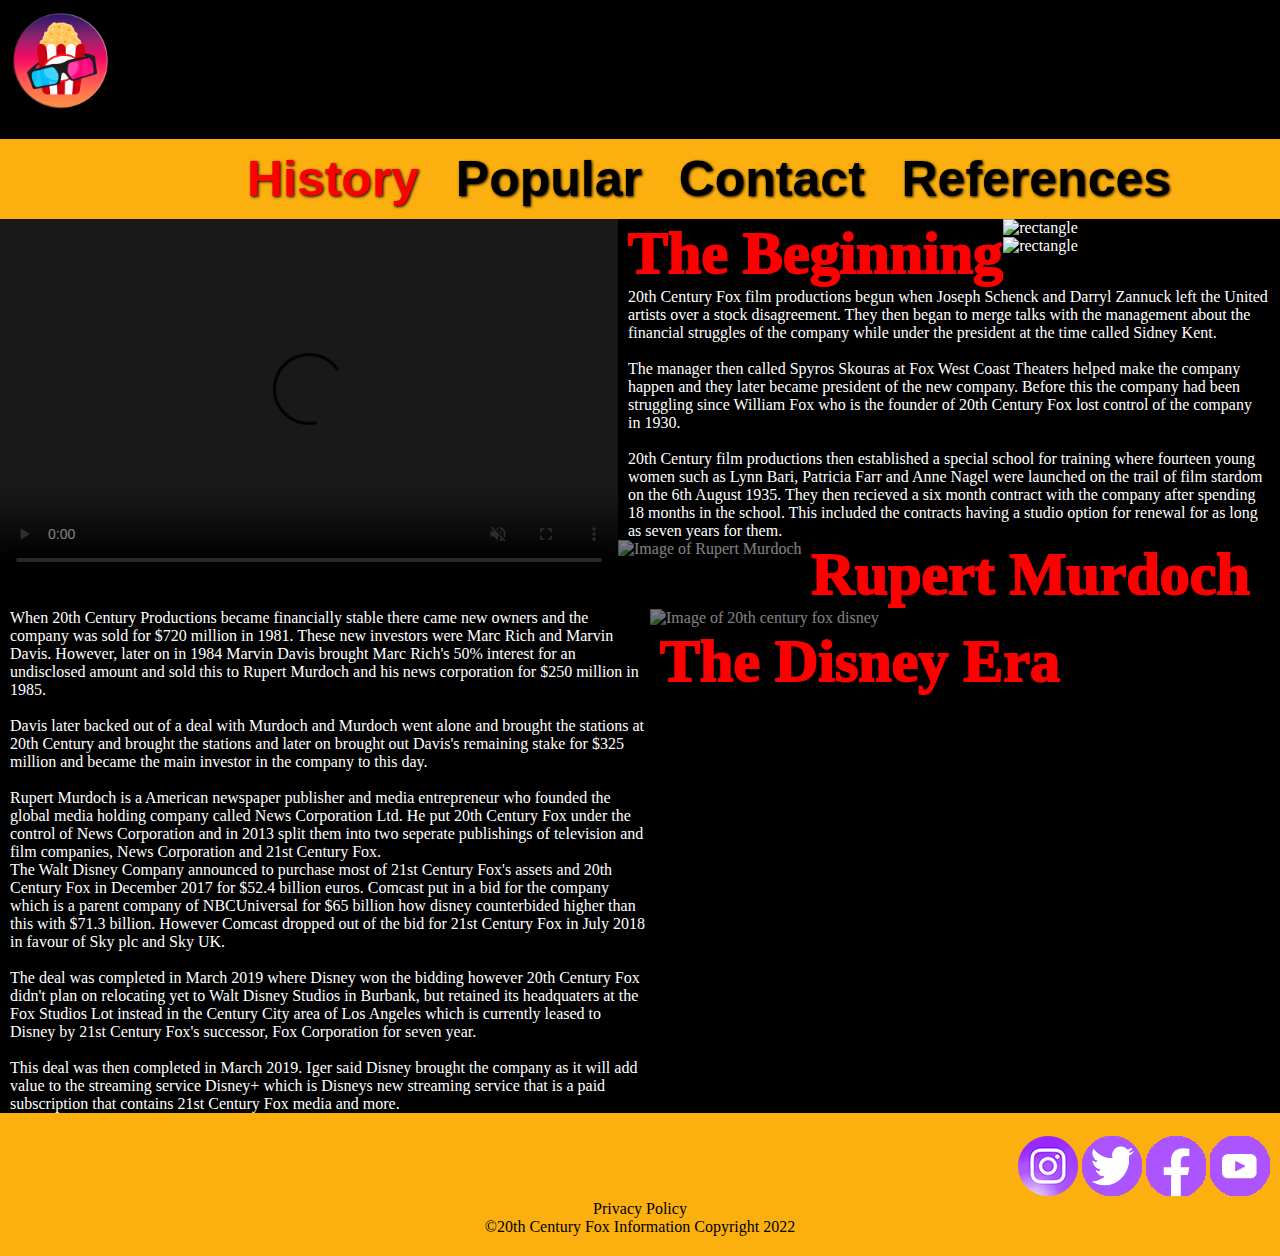
==== history.html @ 5a949307 "Rename History.html to history.html" ====
<!DOCTYPE html>
<!-- saved from url=(0107)file://students.uce.ac.uk/filespace/mb20/tic/S22155702/Year%201%20Website%20DIG4166-A-S1/Website/Index.html -->
<html lang="en-GB">
<head>
  <meta http-equiv="Content-Type" content="text/html; charset=utf-8">
  <link rel="stylesheet" href="./styles/Style.css">
  <meta name="viewport" content="width=device-width, initial-scale=1.0">
  <title>History</title>
</head>
<body>
  <header>
    <a href="./index.html"><img src="./images/cinema%20logo%20final.png" alt="Website logo"></a>
  </header>
  <div class="collapsible-menu">
    <input type="checkbox" id="menu"> <label for="menu">Menu</label>
    <nav class="nav1">
      <ul>
        <li>
          <a href="./history.html"><span class="highlight-word-colour">History</span></a>
        </li>
        <li>
          <a href="./popular.html"><span class="word-colour">Popular</span></a>
        </li>
        <li>
          <a href="./contact.html"><span class="word-colour">Contact</span></a>
        </li>
        <li>
          <a href="./references.html"><span class="word-colour">References</span></a>
        </li>
      </ul>
    </nav>
  </div>
  <div class="image1">
    <video autoplay="" muted="" controls=""><source src="./graphics/william%20fox.mp4" type="video/mp4"></video>
  </div>
  <h3 class="Title">The Beginning</h3>
  <p class="copy1">20th Century Fox film productions begun when Joseph Schenck and Darryl Zannuck left the United artists over a stock disagreement. They then began to merge talks with the management about the financial struggles of the company while under the president at the time called Sidney Kent.<br>
  <br>
  The manager then called Spyros Skouras at Fox West Coast Theaters helped make the company happen and they later became president of the new company. Before this the company had been struggling since William Fox who is the founder of 20th Century Fox lost control of the company in 1930.<br>
  <br>
  20th Century film productions then established a special school for training where fourteen young women such as Lynn Bari, Patricia Farr and Anne Nagel were launched on the trail of film stardom on the 6th August 1935. They then recieved a six month contract with the company after spending 18 months in the school. This included the contracts having a studio option for renewal for as long as seven years for them.</p>
  <div class="Seperate1"><img src="./Images/rectangle1.jpg" alt="rectangle"></div>
  <div class="image1"><img src="./Images/rupert%20murdoch.jpg" alt="Image of Rupert Murdoch"></div>
  <h3 class="Title">Rupert Murdoch</h3>
  <p class="copy1">When 20th Century Productions became financially stable there came new owners and the company was sold for $720 million in 1981. These new investors were Marc Rich and Marvin Davis. However, later on in 1984 Marvin Davis brought Marc Rich's 50% interest for an undisclosed amount and sold this to Rupert Murdoch and his news corporation for $250 million in 1985.<br>
  <br>
  Davis later backed out of a deal with Murdoch and Murdoch went alone and brought the stations at 20th Century and brought the stations and later on brought out Davis's remaining stake for $325 million and became the main investor in the company to this day.<br>
  <br>
  Rupert Murdoch is a American newspaper publisher and media entrepreneur who founded the global media holding company called News Corporation Ltd. He put 20th Century Fox under the control of News Corporation and in 2013 split them into two seperate publishings of television and film companies, News Corporation and 21st Century Fox.</p>
  <div class="Seperate1"><img src="./Images/rectangle1.jpg" alt="rectangle"></div>
  <div class="image1"><img src="./Images/20th%20century%20fox%20disney.png" alt="Image of 20th century fox disney"></div>
  <h3 class="Title">The Disney Era</h3>
  <p class="copy1">The Walt Disney Company announced to purchase most of 21st Century Fox's assets and 20th Century Fox in December 2017 for $52.4 billion euros. Comcast put in a bid for the company which is a parent company of NBCUniversal for $65 billion how disney counterbided higher than this with $71.3 billion. However Comcast dropped out of the bid for 21st Century Fox in July 2018 in favour of Sky plc and Sky UK.<br>
  <br>
  The deal was completed in March 2019 where Disney won the bidding however 20th Century Fox didn't plan on relocating yet to Walt Disney Studios in Burbank, but retained its headquaters at the Fox Studios Lot instead in the Century City area of Los Angeles which is currently leased to Disney by 21st Century Fox's successor, Fox Corporation for seven year.<br>
  <br>
  This deal was then completed in March 2019. Iger said Disney brought the company as it will add value to the streaming service Disney+ which is Disneys new streaming service that is a paid subscription that contains 21st Century Fox media and more.</p>
  <footer>
    <div class="Social">
      <a href="https://www.instagram.com"><img src="./images/instagram%20logo%20editted.png" alt="Instagram logo image"></a> <a href="https://www.twitter.com"><img src="./images/twitter%20logo%20editted.png" alt="Twitter logo image"></a> <a href="https://www.facebook.com"><img src="./images/facebook%20logo%20editted.png" alt="Facebook logo image"></a> <a href="https://www.youtube.com"><img src="./images/youtube%20logo%20editted.png" alt="Youtube logo image"></a>
    </div>
    <div class="Copyright">
      Privacy Policy
    </div>
    <div class="Copyright2">
      ©20th Century Fox Information Copyright 2022
    </div>
  </footer>
</body>
</html>
---- styles/Style.css ----
/*Index page */
 header {
     background-color: #000000;
     color: #ffcc00;
     padding: 10px;
     font-family: Bree Serif;
     font-size: 70px;
}
 header img {
     height: auto;
     width: 8%;
}
 body {
     font-family:Bree Serif;
     background-color:#000000;
     color:white;
}
 .Banner img {
     width: 100%;
     opacity:0.5;
     transition: 1s ease;
}
 .Banner img:hover {
     opacity:1.5;
     transition: 1s ease;
}
 h1 {
     font-family: Bree Serif-opacity 50%;
     color: red;
     font-size: 100px;
     -webkit-text-stroke: 3px red;
     text-align: center;
}
 nav.nav1 {
     background-color: #FCB00F;
     font-family: 'Black Han Sans', sans-serif;
     font-weight: bold;
     font-size:50px;
     text-align: center;
     padding-left:10%;
     padding-right:1%;
     text-shadow: 1px 1px 3px Black;
     word-spacing: 200%;
}
 nav.nav1 ul {
     list-style: none;
     width: 100%;
     padding:1%;
     margin:0;
}
 nav.nav1 li {
     display:inline;
}
 nav.nav1 a {
     color:black;
     text-decoration:none;
     text-align: center;
     padding: 1%;
}
 nav.nav1 li:last-of-type {
     border-right: 0px;
}
 nav.nav1 a:hover {
     color: #404040;
}
 input#menu, label {
     display: none;
}
 .word-colour {
     color: black;
}
 .word-colour:hover {
     color: #404040;
}
 .highlight-word-colour {
     color: red;
}
 .highlight-word-colour:hover {
     color: #404040;
}
 h2 {
     font-family:Black Han Sans;
     font-size: 50px;
     color:black;
}

 .movies img {
     width: 24.5%;
     height: 600px;
     background-color: black;
     -webkit-filter: brightness(50%);
     -webkit-transition: all 1s ease;
     -moz-transition: all 1s ease;
     -o-transition: all 1s ease;
     -ms-transition: all 1s ease;
     transition: all 1s ease;
}
 .movies img:hover {
     -webkit-filter: brightness(110%);
}
 footer {
     font-family: serif;
     background-color: #FCB00F;
     color: black;
     padding: 10px;
     text-align: center;
     clear: both;
}
 .Copyright {
     background-color: #FCB00F;
}
 .Copyright2 {
     padding-bottom: 10px;
}
 .Social {
     background-color: #FCB00F;
     padding-left: 80%;
     padding-top: 1%;
     vertical-align: bottom;
}
 a:link {
     color: #FCB00F;
     background-color: transparent;
     text-decoration: none;
}
 a:visited {
     color: #FCB00F;
     background-color: transparent;
     text-decoration: none;
}
 a:hover {
     color: #FCB00F;
     background-color: transparent;
     text-decoration: underline;
}
 a:active {
     color: #FCB00F;
     background-color: transparent;
     text-decoration: underline;
}
/*Homepage Ended */
/* Media Query Overide Mobile */
/*Mobile Homepage */
 @media only screen and (max-width:599px) {
     header {
         background-color: black;
    }
     header img {
         max-width: 100%;
         max-height: 100%;
    }
     nav.nav1 li {
         width:100%;
         display:block;
         text-align:left;
         min-height:44px;
         font-size: 80%;
    }
     aside {
         width: 100%;
    }
     article {
         width: 100%;
    }
     .collapsible-menu {
         background-color: black;
         padding: 0px 20px;
    }
     .collapsible-menu label {
         font-size: 100%;
         color:black;
         display: block;
         cursor: pointer;
         background: url(../graphics/hamburger.jpg) no-repeat left center;
         padding: 10px 0 10px 50px;
    }
     input:checked +label {
         background-image: url(../graphics/hamburger.jpg);
    }
     nav.nav1 {
         max-height: 0;
         overflow: hidden;
         padding: 0 0 0 50px;
    }
    /* Toggle Effect */
     input:checked ~ label {
         background-image: url(../graphics/hamburger.jpg);
    }
     input:checked ~ nav.nav1 {
         max-height: 100%;
    }
     h1 {
         font-size: 400%;
    }
     .movies img {
         width: 49.5%;
         height: 600px;
    }
     .Copyright {
         background-color: #FCB00F;
    }
     .Copyright2 {
         padding-bottom: 10px;
    }
     .Social {
         width: 70%;
         height: 70%;
         padding-left: 30%;
         padding-top: 1%;
         vertical-align: bottom;
    }
}
/* Mobile Homepage ended */
/*History Webpage */
 .image1 video {
     width: 618px;
     height: 363px;
}
 .image1 {
     float: left;
     opacity:0.5;
     transition: 1s ease;
}
 .image1:hover {
     opacity:1;
     transition: 1s ease;
}
 h3.Title {
     font-family: Bree Serif, opacity 50%;
     color: red;
     font-size: 60px;
     -webkit-text-stroke: 2px red;
     text-align: center;
     float: left;
     clear: right;
     padding-left: 10px;
}
 .copy1 {
     float: left;
     width: 50%;
     margin: 0px 0px 0px 0px;
     padding-left: 10px;
}
 .para1 {
     float: left;
}
 .Seperate1 {
     width: 100%;
}
/*History Webpage ended */
/*History Webpage mobile view */
 @media only screen and (max-width:599px) {
     .image1 {
         width: 100%;
         height: 363px;
    }
     .image1 video {
         width: 100%;
         height: 363px;
    }
     .popular1 img {
         width: 599px;
         max-width: 49.5%;
         height: 600px;
    }
}
/*History Webpage mobile view ENDED */
/* Popular Webpage */
 * {
     margin: 0;
     padding: 0;
}

 .container {
     width: 100%;
     height: 682px;
     margin: auto;
     overflow: hidden;
}
 .container .slider {
     position: relative;
     width: 500%;
     margin: 0;
     left: 0;
     top: 0;
     animation: animate 30s infinite ease-in-out;
}
 .container .slider img {
     width: 20%;
     float: left;
}
 @keyframes animate {
     0%,120%{
         left: 0
    }
     20%{
         left: 0
    }
     40%{
         left: -100%
    }
     60%{
         left: -200%
    }
     80%{
         left: -300%
    }
     100%{
         left: -400%
    }
     120%{
         left: -600%
    }
}
 .popular1 img {
     width: 350px;
     height: 600px;
     background-color: black;
}
/* Popular Webpage ended*/
/*Popular Mobilepage*/
 @media only screen and (max-width:599px) {
     .container .slider img {
         float: left;
         padding-top: 10%;
    }
}
/*Popular Mobilepage end*/
/*Contact Webpage start*/
 .Contact {
     background-color: #C90000;
}
 .contact-text {
     font-family: Bree Serif-opacity 50%;
     color: #FCB00F;
     font-size: 90px;
     -webkit-text-stroke: 3px #FCB00F;
     text-align: center;
     background-color: #C90000;
     width: 50%;
     height: 500px;
     padding-left: 12%;
}
 .contact-body {
     font-size: 40px;
     background-color: #C90000;
     width: 50%;
     height: 500px;
     font-family:Bree Serif;
     color:white;
     float: left;
     text-align: center;
}
 .contact-form {
     background-color: #C90000;
     width: 50%;
     height: 500px;
     float: left;
}
 form {
     background-color: #C90000;
     padding-left: 60%;
     height: 500px;
}
 .form-text {
     font-size: 30px;
     background-color: #C90000;
     font-family:Bree Serif;
     color:white;
}
/*Contact Webpage ended*/
/*Contact Mobile*/
 @media only screen and (max-width:599px) {
     .contact-body {
         font-size: 30px;
    }
}
/*Contact Mobile end*/
/*References Webpage Start*/
 .References {
     padding: 1%;
     background-color: red;
}
/*References Webpage Ended*/
/* overrides css for mobile views up to 599px wide */
/* END OF MOBILE OVERIDE STYLING */
/* */
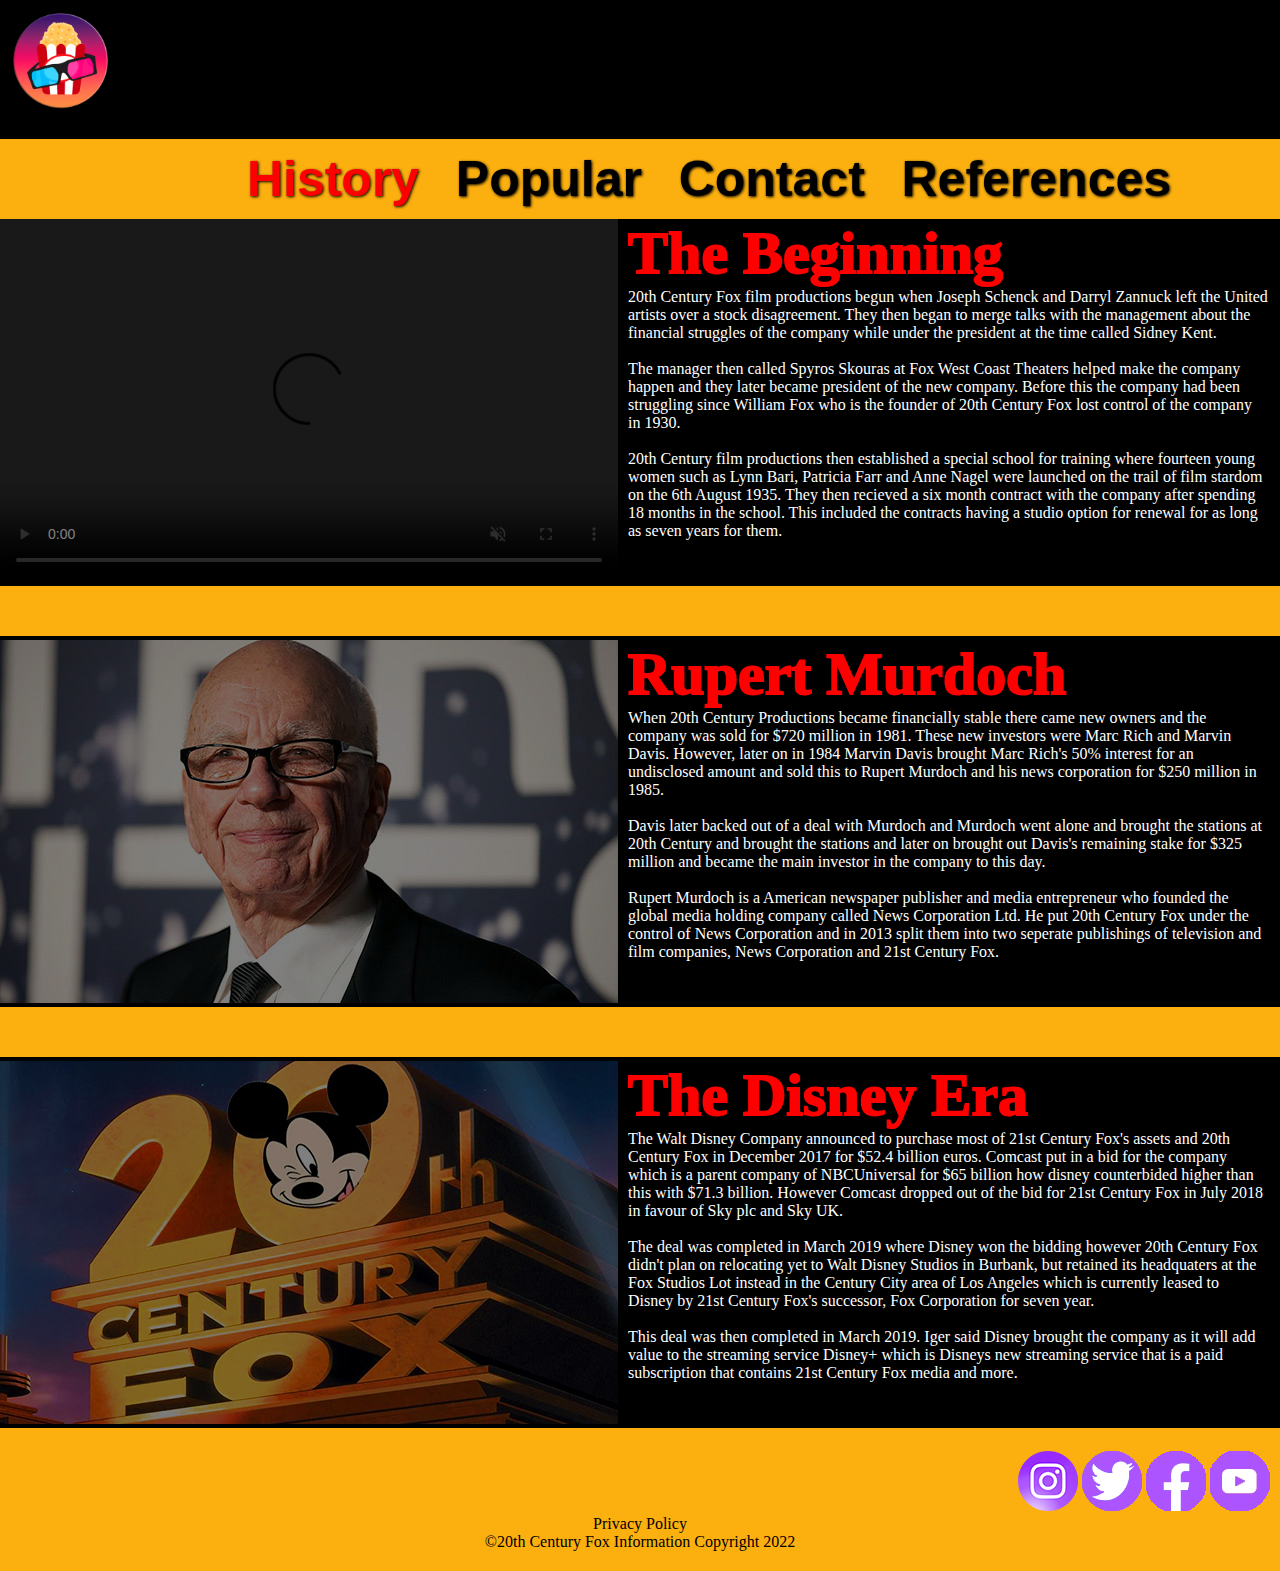
==== commit d6881383: "Update history.html" ====
--- a/history.html
+++ b/history.html
@@ -39,16 +39,16 @@
   The manager then called Spyros Skouras at Fox West Coast Theaters helped make the company happen and they later became president of the new company. Before this the company had been struggling since William Fox who is the founder of 20th Century Fox lost control of the company in 1930.<br>
   <br>
   20th Century film productions then established a special school for training where fourteen young women such as Lynn Bari, Patricia Farr and Anne Nagel were launched on the trail of film stardom on the 6th August 1935. They then recieved a six month contract with the company after spending 18 months in the school. This included the contracts having a studio option for renewal for as long as seven years for them.</p>
-  <div class="Seperate1"><img src="./Images/rectangle1.jpg" alt="rectangle"></div>
-  <div class="image1"><img src="./Images/rupert%20murdoch.jpg" alt="Image of Rupert Murdoch"></div>
+  <div class="Seperate1"><img src="./images/rectangle1.jpg" alt="rectangle"></div>
+  <div class="image1"><img src="./images/rupert%20murdoch.jpg" alt="Image of Rupert Murdoch"></div>
   <h3 class="Title">Rupert Murdoch</h3>
   <p class="copy1">When 20th Century Productions became financially stable there came new owners and the company was sold for $720 million in 1981. These new investors were Marc Rich and Marvin Davis. However, later on in 1984 Marvin Davis brought Marc Rich's 50% interest for an undisclosed amount and sold this to Rupert Murdoch and his news corporation for $250 million in 1985.<br>
   <br>
   Davis later backed out of a deal with Murdoch and Murdoch went alone and brought the stations at 20th Century and brought the stations and later on brought out Davis's remaining stake for $325 million and became the main investor in the company to this day.<br>
   <br>
   Rupert Murdoch is a American newspaper publisher and media entrepreneur who founded the global media holding company called News Corporation Ltd. He put 20th Century Fox under the control of News Corporation and in 2013 split them into two seperate publishings of television and film companies, News Corporation and 21st Century Fox.</p>
-  <div class="Seperate1"><img src="./Images/rectangle1.jpg" alt="rectangle"></div>
-  <div class="image1"><img src="./Images/20th%20century%20fox%20disney.png" alt="Image of 20th century fox disney"></div>
+  <div class="Seperate1"><img src="./images/rectangle1.jpg" alt="rectangle"></div>
+  <div class="image1"><img src="./images/20th%20century%20fox%20disney.png" alt="Image of 20th century fox disney"></div>
   <h3 class="Title">The Disney Era</h3>
   <p class="copy1">The Walt Disney Company announced to purchase most of 21st Century Fox's assets and 20th Century Fox in December 2017 for $52.4 billion euros. Comcast put in a bid for the company which is a parent company of NBCUniversal for $65 billion how disney counterbided higher than this with $71.3 billion. However Comcast dropped out of the bid for 21st Century Fox in July 2018 in favour of Sky plc and Sky UK.<br>
   <br>
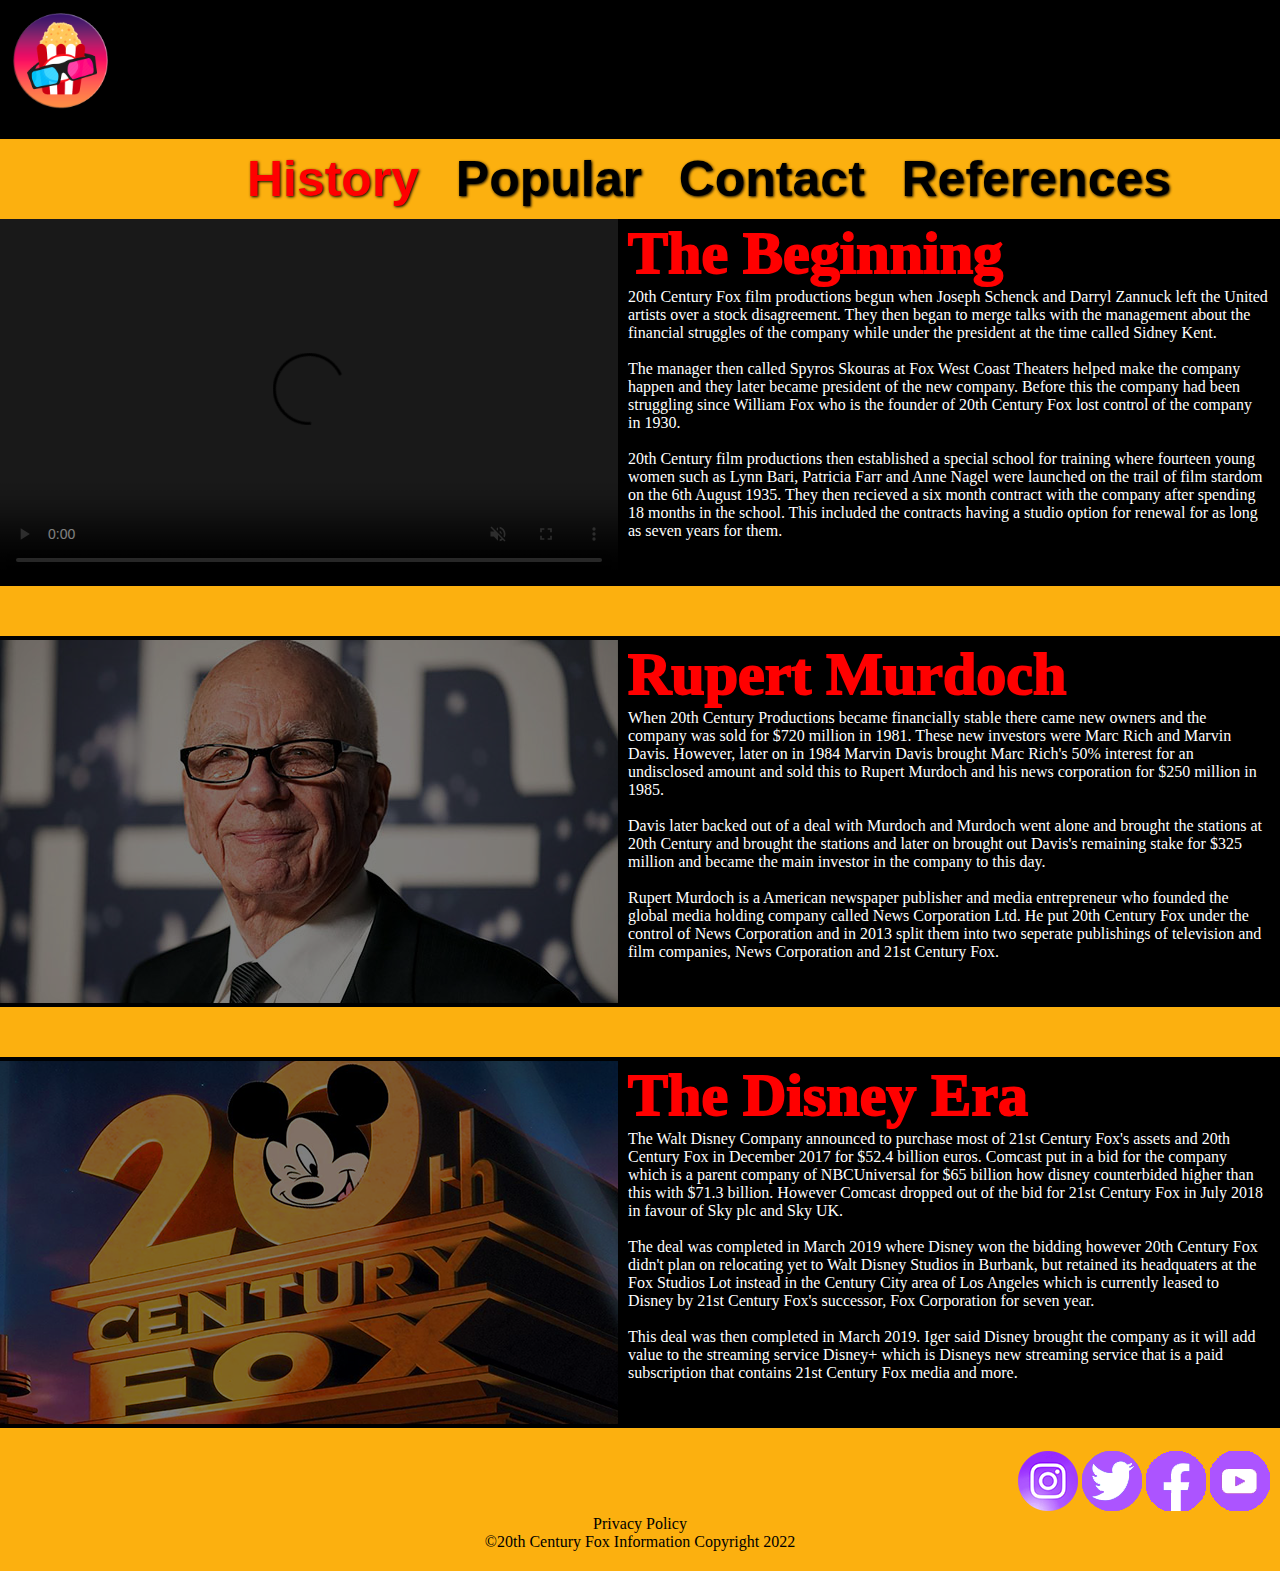
==== commit 7f3ecfb8: "Update history.html" ====
--- a/history.html
+++ b/history.html
@@ -31,7 +31,7 @@
     </nav>
   </div>
   <div class="image1">
-    <video autoplay="" muted="" controls=""><source src="./graphics/william%20fox.mp4" type="video/mp4"></video>
+    <video autoplay="" muted="" controls=""><source src="./graphics/William%20fox.mp4" type="video/mp4"></video>
   </div>
   <h3 class="Title">The Beginning</h3>
   <p class="copy1">20th Century Fox film productions begun when Joseph Schenck and Darryl Zannuck left the United artists over a stock disagreement. They then began to merge talks with the management about the financial struggles of the company while under the president at the time called Sidney Kent.<br>
@@ -39,7 +39,7 @@
   The manager then called Spyros Skouras at Fox West Coast Theaters helped make the company happen and they later became president of the new company. Before this the company had been struggling since William Fox who is the founder of 20th Century Fox lost control of the company in 1930.<br>
   <br>
   20th Century film productions then established a special school for training where fourteen young women such as Lynn Bari, Patricia Farr and Anne Nagel were launched on the trail of film stardom on the 6th August 1935. They then recieved a six month contract with the company after spending 18 months in the school. This included the contracts having a studio option for renewal for as long as seven years for them.</p>
-  <div class="Seperate1"><img src="./images/rectangle1.jpg" alt="rectangle"></div>
+  <div class="seperate1"><img src="./images/rectangle1.jpg" alt="rectangle"></div>
   <div class="image1"><img src="./images/rupert%20murdoch.jpg" alt="Image of Rupert Murdoch"></div>
   <h3 class="Title">Rupert Murdoch</h3>
   <p class="copy1">When 20th Century Productions became financially stable there came new owners and the company was sold for $720 million in 1981. These new investors were Marc Rich and Marvin Davis. However, later on in 1984 Marvin Davis brought Marc Rich's 50% interest for an undisclosed amount and sold this to Rupert Murdoch and his news corporation for $250 million in 1985.<br>
@@ -47,7 +47,7 @@
   Davis later backed out of a deal with Murdoch and Murdoch went alone and brought the stations at 20th Century and brought the stations and later on brought out Davis's remaining stake for $325 million and became the main investor in the company to this day.<br>
   <br>
   Rupert Murdoch is a American newspaper publisher and media entrepreneur who founded the global media holding company called News Corporation Ltd. He put 20th Century Fox under the control of News Corporation and in 2013 split them into two seperate publishings of television and film companies, News Corporation and 21st Century Fox.</p>
-  <div class="Seperate1"><img src="./images/rectangle1.jpg" alt="rectangle"></div>
+  <div class="seperate1"><img src="./images/rectangle1.jpg" alt="rectangle"></div>
   <div class="image1"><img src="./images/20th%20century%20fox%20disney.png" alt="Image of 20th century fox disney"></div>
   <h3 class="Title">The Disney Era</h3>
   <p class="copy1">The Walt Disney Company announced to purchase most of 21st Century Fox's assets and 20th Century Fox in December 2017 for $52.4 billion euros. Comcast put in a bid for the company which is a parent company of NBCUniversal for $65 billion how disney counterbided higher than this with $71.3 billion. However Comcast dropped out of the bid for 21st Century Fox in July 2018 in favour of Sky plc and Sky UK.<br>
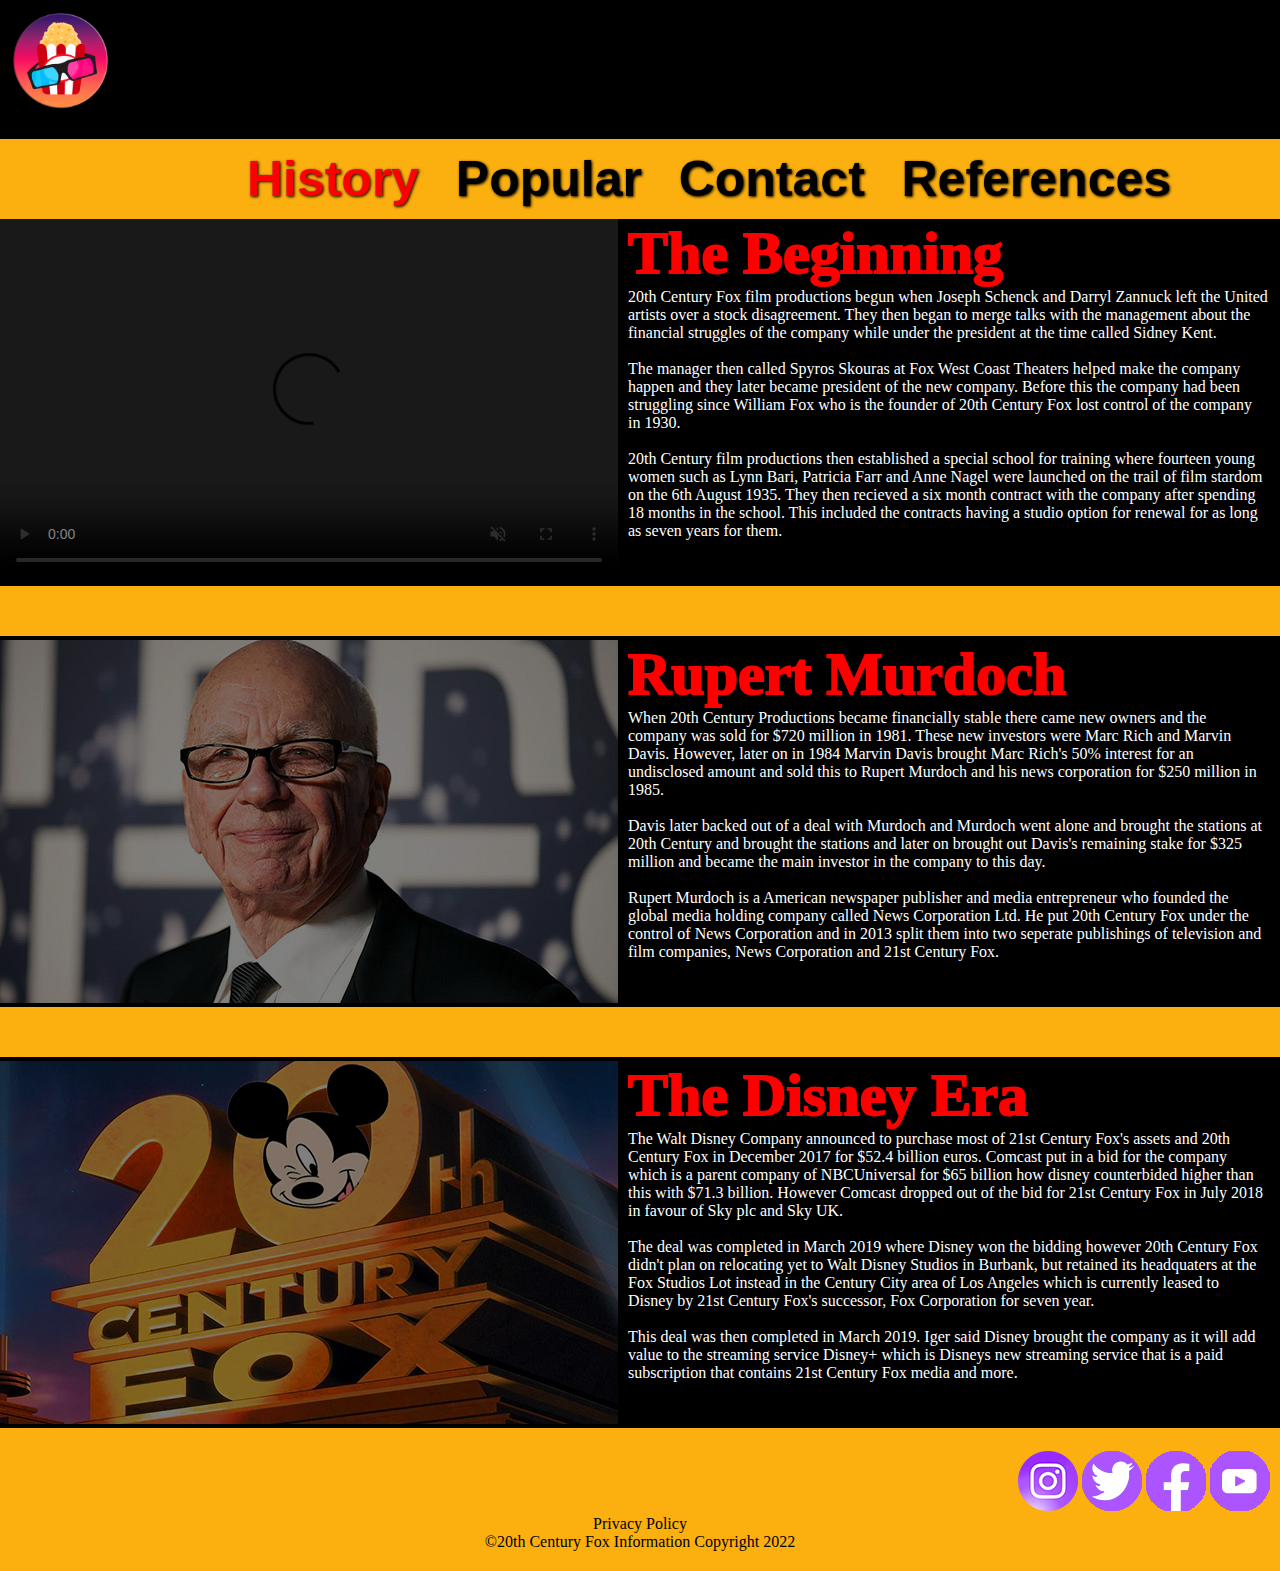
==== commit 5f54d374: "Update history.html" ====
--- a/history.html
+++ b/history.html
@@ -31,7 +31,7 @@
     </nav>
   </div>
   <div class="image1">
-    <video autoplay="" muted="" controls=""><source src="./graphics/William%20fox.mp4" type="video/mp4"></video>
+    <video autoplay="" muted="" controls=""><source src="./graphics/william%20fox.mp4" type="video/mp4"></video>
   </div>
   <h3 class="Title">The Beginning</h3>
   <p class="copy1">20th Century Fox film productions begun when Joseph Schenck and Darryl Zannuck left the United artists over a stock disagreement. They then began to merge talks with the management about the financial struggles of the company while under the president at the time called Sidney Kent.<br>
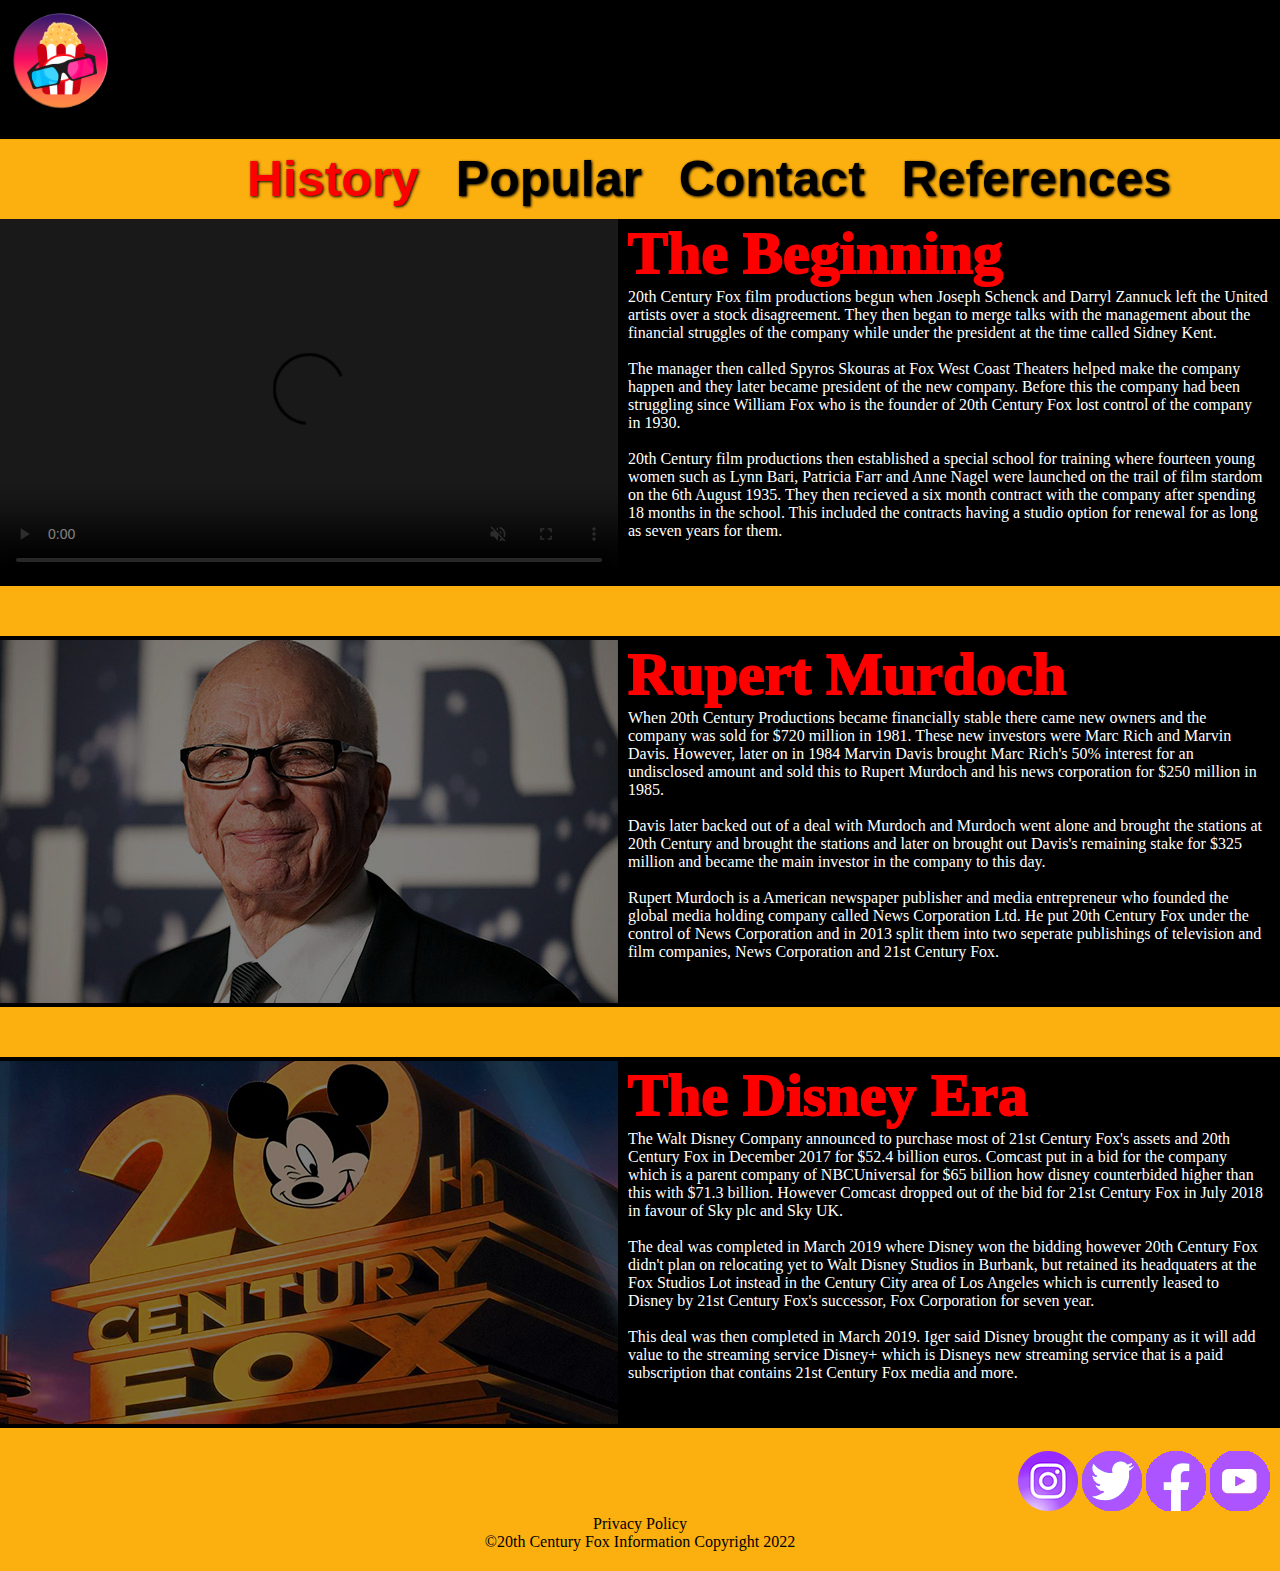
==== commit 7951c1ea: "Update history.html" ====
--- a/history.html
+++ b/history.html
@@ -31,7 +31,7 @@
     </nav>
   </div>
   <div class="image1">
-    <video autoplay="" muted="" controls=""><source src="./graphics/william%20fox.mp4" type="video/mp4"></video>
+    <video autoplay="" muted="" controls=""><source src="./graphics/william_fox.mp4" type="video/mp4"></video>
   </div>
   <h3 class="Title">The Beginning</h3>
   <p class="copy1">20th Century Fox film productions begun when Joseph Schenck and Darryl Zannuck left the United artists over a stock disagreement. They then began to merge talks with the management about the financial struggles of the company while under the president at the time called Sidney Kent.<br>
